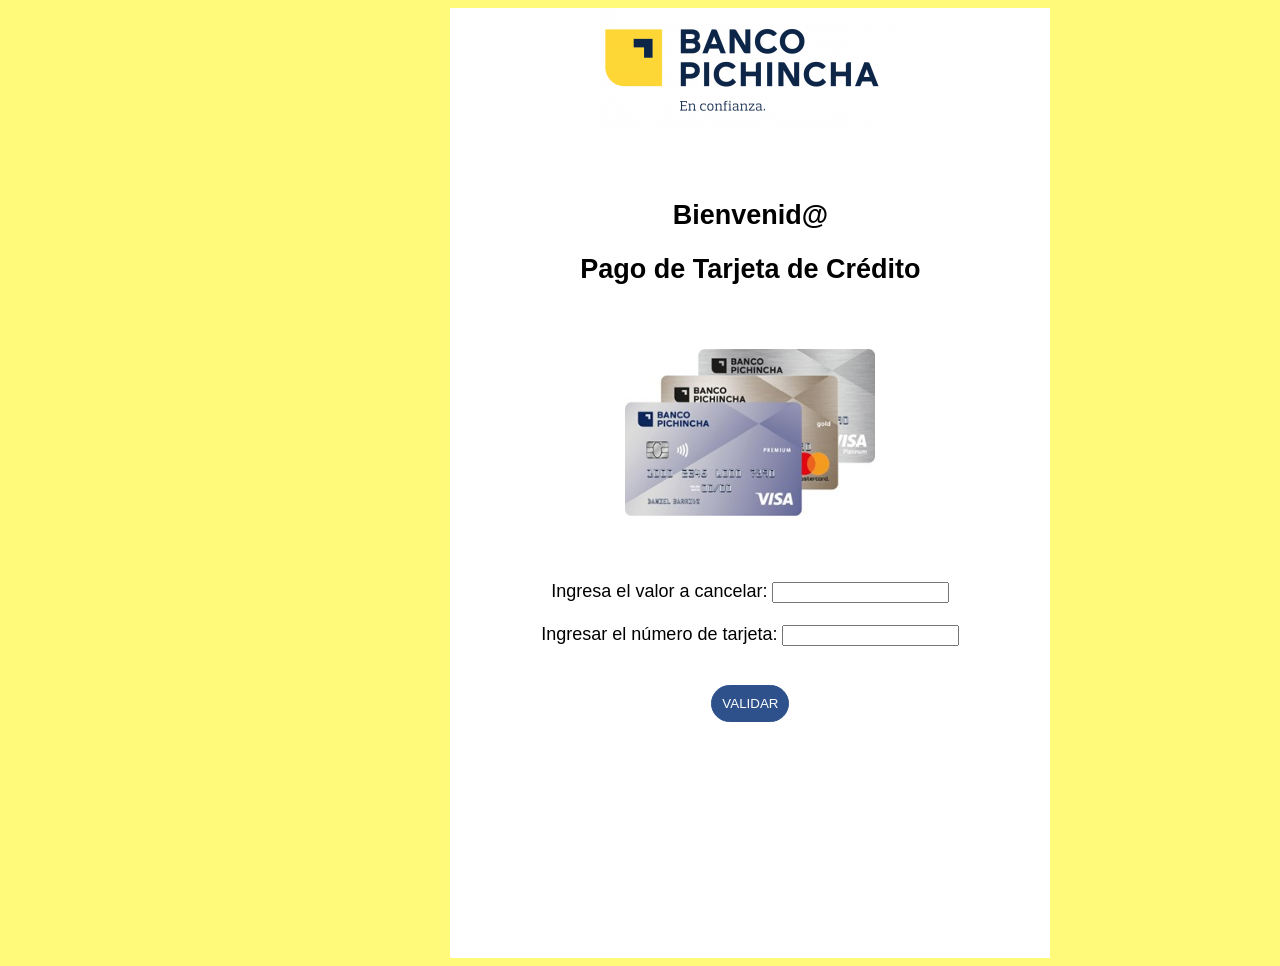
==== index.html @ 7c995688 "Updates" ====
<!DOCTYPE html>
<html>
<head>
  <meta charset="utf-8">
  <title>Card Validation</title>
  <link rel="stylesheet" href="style.css" />
</head>
<body>
  <header>
  </header>
  <main>
    <section id="firstSection">
      <img src="imagen1.png" width="300"/><br><br><br>
      <h1>Bienvenid@</h1>
      <h1 id="title">Pago de Tarjeta de Crédito</h1><br><br>
      <img src="imagen2.png" width="250" /><br><br><br>
      <p id="phrase"></p>
        <label for="value">Ingresa el valor a cancelar:
        <input type="number" id="value" name="name"><br><br></label>
        <label for="valueCard"> Ingresar el número de tarjeta:
        <input type="text" id="numberCard"><br><br></label>
        <button id="btn"> Validar </button>
    </section>
    <section id="secondSection">
      <img src="imagen1.png" width="300"/><br><br><br>
      <img src="imagen2.png" width="250" /><br><br><br>
      <p id="maskOfCard"></p>
      <p id="message"> </p>
<button id="btn1">Regresar</button>
    </section>
  </main>
  <footer></footer>
  <script src="index.js" type="module"></script>
</body>
</html>
---- style.css ----
html{
    font-size: 18px;
    font-family: "lato",sans-serif;
}

body {
    background-color: #fffa7a;
    text-align: center;
}

#firstSection {
    max-width: 600px;
    height:950px;
    background-color: rgb(255, 255, 255);
    margin-left: 35%;
    text-align: center;
    display:block;
  

}

#secondSection{
  max-width: 600px;
  height:950px;
  background-color: rgb(255, 255, 255);
  margin-left: 35%;
  text-align: center;
  display:none;

}

#btn {
  border: 1px solid #2e518b; /*anchura, estilo y color borde*/
  padding: 10px; /*espacio alrededor texto*/
  background-color: #2e518b; /*color botón*/
  color: #ffffff; /*color texto*/
  text-decoration: none; /*decoración texto*/
  text-transform: uppercase; /*convierte mayuscula*/
  font-family: 'Helvetica', sans-serif; /*tipografía texto*/
  border-radius: 50px; /*bordes redondos*/
  margin-top : 1rem;
}

#btn1 {
  border: 1px solid #2e518b; /*anchura, estilo y color borde*/
  padding: 10px; /*espacio alrededor texto*/
  background-color: #2e518b; /*color botón*/
  color: #ffffff; /*color texto*/
  text-decoration: none; /*decoración texto*/
  text-transform: uppercase; /*convierte mayuscula*/
  font-family: 'Helvetica', sans-serif; /*tipografía texto*/
  border-radius: 50px; /*bordes redondos*/
  margin-top : 1rem;
}
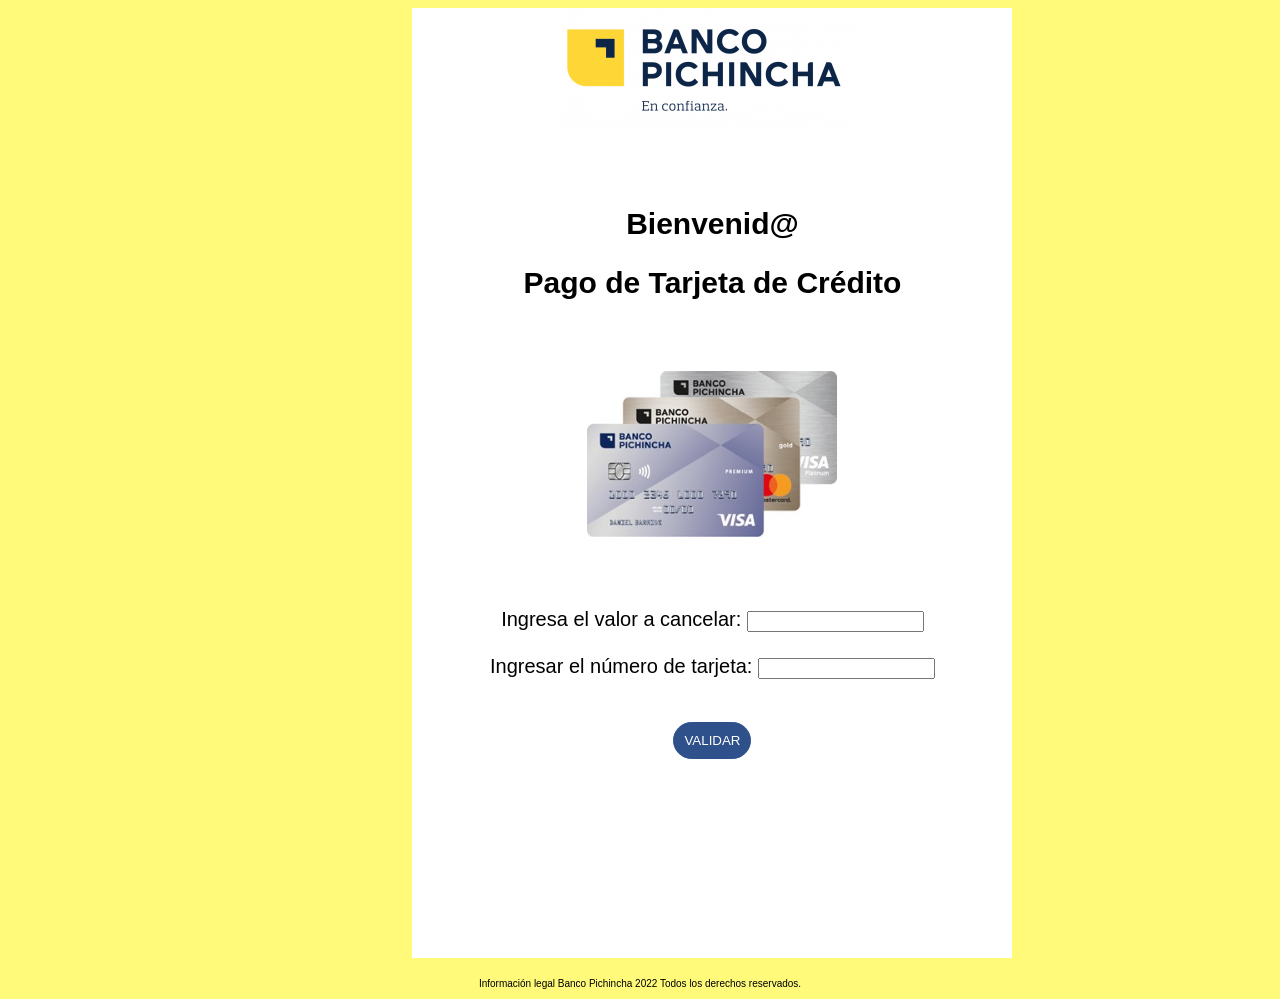
==== commit 8aca5226: "Updates" ====
--- a/index.html
+++ b/index.html
@@ -27,9 +27,11 @@
       <p id="maskOfCard"></p>
       <p id="message"> </p>
 <button id="btn1">Regresar</button>
-    </section>
+    </section
   </main>
-  <footer></footer>
+  <footer>
+    <p id="footer">Información legal Banco Pichincha 2022 Todos los derechos reservados.</p>
+  </footer>
   <script src="index.js" type="module"></script>
 </body>
 </html>
--- a/style.css
+++ b/style.css
@@ -1,5 +1,5 @@
 html{
-    font-size: 18px;
+    font-size: 20px;
     font-family: "lato",sans-serif;
 }
 
@@ -12,10 +12,9 @@
     max-width: 600px;
     height:950px;
     background-color: rgb(255, 255, 255);
-    margin-left: 35%;
+    margin-left: 32%;
     text-align: center;
     display:block;
-  
 
 }
 
@@ -23,7 +22,7 @@
   max-width: 600px;
   height:950px;
   background-color: rgb(255, 255, 255);
-  margin-left: 35%;
+  margin-left: 32%;
   text-align: center;
   display:none;
 
@@ -34,9 +33,8 @@
   padding: 10px; /*espacio alrededor texto*/
   background-color: #2e518b; /*color botón*/
   color: #ffffff; /*color texto*/
-  text-decoration: none; /*decoración texto*/
   text-transform: uppercase; /*convierte mayuscula*/
-  font-family: 'Helvetica', sans-serif; /*tipografía texto*/
+  font-family: 'Helvetica'; /*tipografía texto*/
   border-radius: 50px; /*bordes redondos*/
   margin-top : 1rem;
 }
@@ -46,9 +44,15 @@
   padding: 10px; /*espacio alrededor texto*/
   background-color: #2e518b; /*color botón*/
   color: #ffffff; /*color texto*/
-  text-decoration: none; /*decoración texto*/
   text-transform: uppercase; /*convierte mayuscula*/
-  font-family: 'Helvetica', sans-serif; /*tipografía texto*/
+  font-family: 'Helvetica'; /*tipografía texto*/
   border-radius: 50px; /*bordes redondos*/
   margin-top : 1rem;
+}
+
+#footer {
+  font-family: 'Helvetica';
+  text-align: center; 
+  margin-top : 1rem;
+  font-size: 10px;
 }
